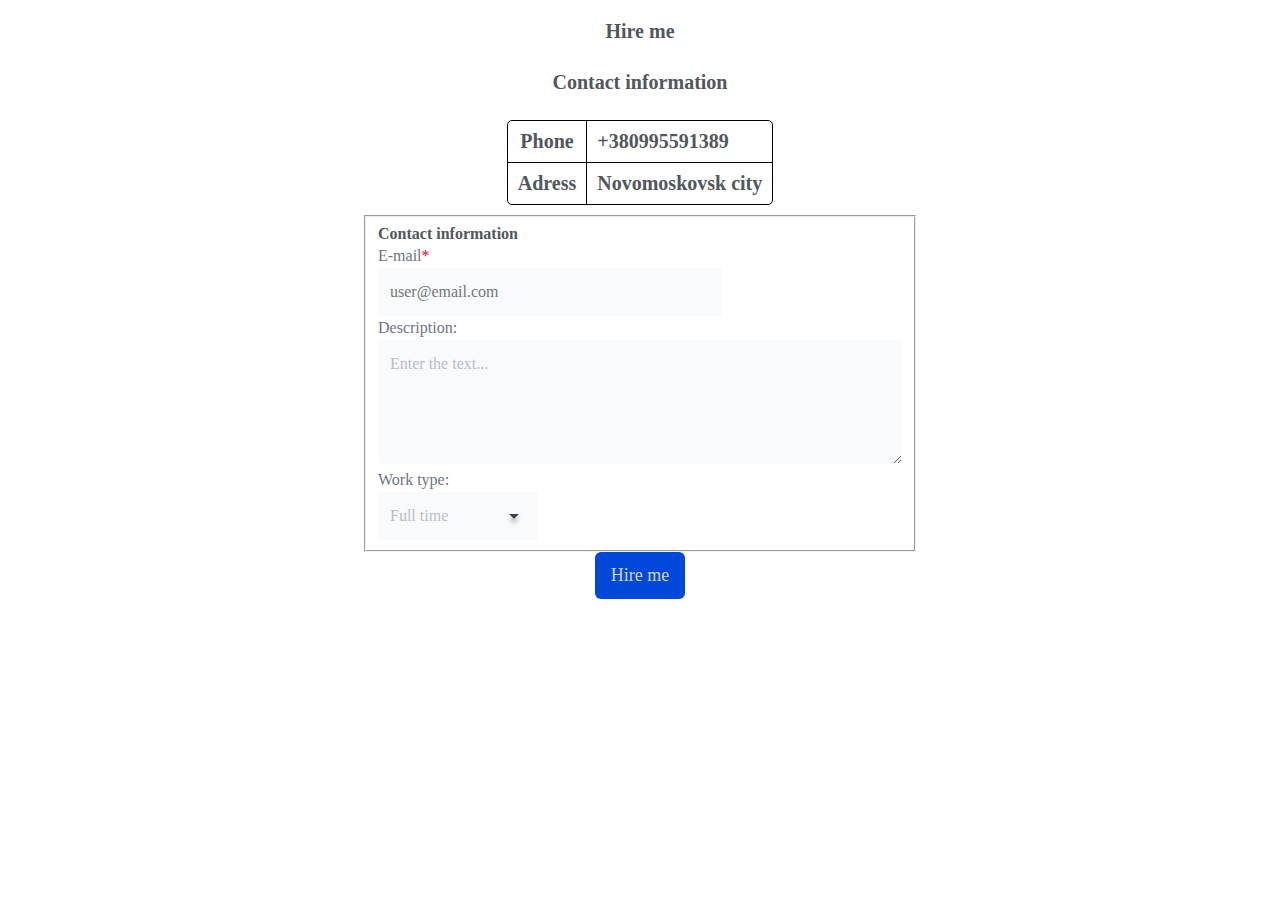
==== hire-me.html @ ab47ff27 "add files homework-13" ====
<!DOCTYPE html>
<html>

<head>
    <title>Hire me</title>
    <link href="./forms.css" rel="stylesheet" type="text/css">
</head>



<body>
    <div class="box">
        <div class="first">
            <div>
                <h1 class="titles">Hire me</h1>
            </div>
            <div>
                <h2 class="titles">Contact information</h2>
            </div>
            <div>
                <table class="tablecontact titles" cellspacing="0" cellpadding="10px">
                    <tr>
                        <th class="tablecontact_th">Phone</th>
                        <td>+380995591389</td>
                    </tr>

                    <tr>
                        <th class="tablecontact_th bordertop">Adress</th>
                        <td class="tablecontact_td ">Novomoskovsk city</td>
                    </tr>
                </table>
            </div>
        </div>


        <div>
            <form action="/lesson-6 forms.html" method="get">
                <fieldset>


                    <div><label for="email" class="contactinfo ">Contact information</label></div>
                    <div class="labeltxt">E-mail<span style="color:#ED0131">*</span></div>
                    <div><input id="email" type="email" class="email" name="email" placeholder="user@email.com" /></div>
                    <div class="error">Error!</div>
                    <div><label class="labeltxt" for="Description">Description:</label></div>
                    <div><textarea maxlength="200" id="Description" name="Description" class="txtarea"
                            placeholder="Enter the text..."></textarea></div>
                    <div><label class="labeltxt" for="Worktype">Work type:</label></div>
                    <select class="_select" id="Worktype" name="Work-type:">
                        <option>Full time</option>
                        <option>Remote work</option>
                        <option>Freelance</option>
                    </select>
        </div>
        <div><input type="Submit" value="Hire me" class="button" /></div>
        </fieldset>
        </form>
    </div>
    </div>
</body>

</html>
---- forms.css ----
.box {
  display: flex;
  flex-direction: column;
  justify-content: center;
  align-items: center;
  align-content: stretch;
  margin: auto;
  max-width: 1024px;
}

.first {
  display: flex;
  flex-direction: column;
  justify-content: center;
  align-items: center;
}

.tablecontact {
  margin: 10px;
  border: 1px solid black;
  border-radius: 5px;
  font-family: 'IBM Plex Sans';
  font-style: normal;
  font-weight: 700;
  font-size: 16px;
  line-height: 21px;
  color: #52575C;
}

.titles {
  font-family: 'IBM Plex Sans';
  font-style: normal;
  font-weight: 700;
  font-size: 20px;
  line-height: 21px;
  color: #52575C;
}

.tablecontact_th {
  border-right: 1px solid black;
}

.tablecontact_td {
  border-top: 1px solid black;
}

.bordertop {
  border-top: 1px solid black;
}


.button {
  padding: 0.75rem 1rem;
  background: #0048D9;
  border-radius: 6px;
  font-family: 'IBM PLEX SANS';
  font-style: normal;
  font-weight: 500;
  font-size: 18px;
  line-height: 23px;
  color: #d4d2d2;
  border: none;
  align-items: center;
  justify-content: center;
}

.button:hover {
  cursor: pointer;
  background: #002266;
}

.button:disabled {
  cursor: not-allowed;
  background: #7B61FF;
}

.labeltxt {
  font-family: 'IBM Plex Sans';
  font-style: normal;
  font-weight: 400;
  font-size: 16px;
  line-height: 150%;
  color: #6F7482;
}

.email,
.txtarea,
._select {
  appearance: none;
  background-color: transparent;
  margin: 0;
  padding: 0;
  border: none;
}

.contactinfo {
  font-family: 'IBM Plex Sans';
  font-style: normal;
  font-weight: 700;
  font-size: 16px;
  line-height: 21px;
  color: #52575C;
}

.email,
.txtarea,
._select {
  padding: 0.75rem;
  background: #F8FAFC;
  border-radius: 4px;
  line-height: 1.5rem;
  border: none;
}

.email,
.txtarea::placeholder {
  font-family: 'IBM Plex Sans';
  font-style: normal;
  font-weight: 400;
  font-size: 16px;
  line-height: 150%;
  color: #B8BCCA;
}

.email {
  width: 20rem;
}

.email:focus {
  outline: 1px solid #0048D9;
}

.error {
  display: none;
}

.email:invalid {
  outline-color: red;

}

.email:invalid+.error {
  display: block;
  color: red;
}

.txtarea {
  width: 500px;
  max-width: 1000px;
  height: 100px;
  max-height:300px;
  outline: none;
}

._select {
  min-width: 10rem;
  background: url(./mdi_arrow_drop_down.svg) no-repeat center right .75rem;
  background-color: #F8FAFC;
  font-family: 'IBM Plex Sans';
  font-style: normal;
  font-weight: 400;
  font-size: 16px;
  line-height: 150%;
  color: #B8BCCA;
}

._select:focus {
  border: none;
  outline: none;
  font-family: 'IBM Plex Sans';
  font-style: normal;
  font-weight: 400;
  font-size: 16px;
  line-height: 150%;
  color: #3B4256;
}

.margin {
  margin-bottom:5px;
}
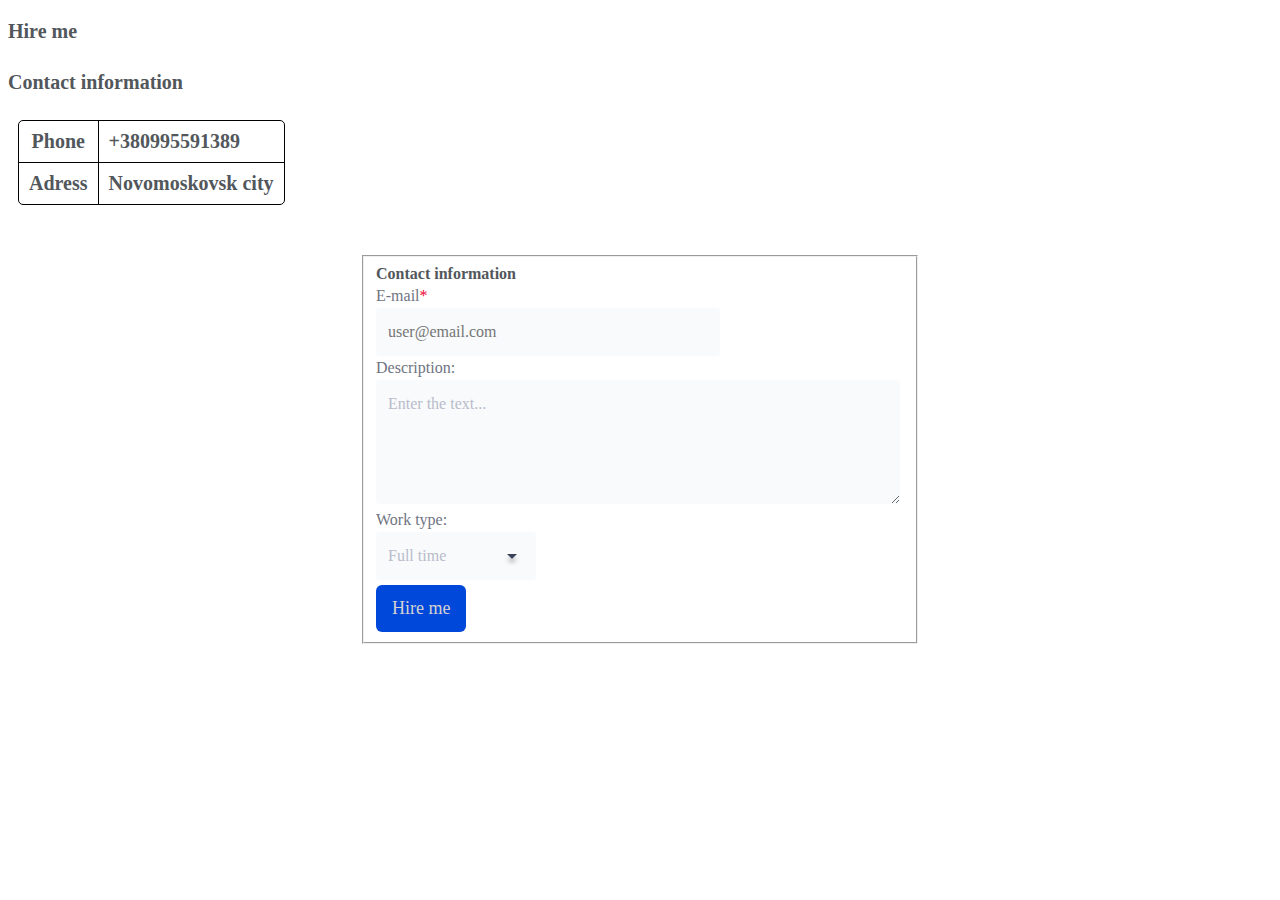
==== commit e4282ebd: "fix form position, button position" ====
--- a/hire-me.html
+++ b/hire-me.html
@@ -33,7 +33,7 @@
         </div>
 
 
-        <div>
+        <div class="form_absolute">
             <form action="/lesson-6 forms.html" method="get">
                 <fieldset>
 
@@ -46,13 +46,14 @@
                     <div><textarea maxlength="200" id="Description" name="Description" class="txtarea"
                             placeholder="Enter the text..."></textarea></div>
                     <div><label class="labeltxt" for="Worktype">Work type:</label></div>
-                    <select class="_select" id="Worktype" name="Work-type:">
+                    <select class="_select margin"  id="Worktype" name="Work-type:">
                         <option>Full time</option>
                         <option>Remote work</option>
                         <option>Freelance</option>
                     </select>
+                    <div><input type="Submit" value="Hire me" class="button" /></div>
         </div>
-        <div><input type="Submit" value="Hire me" class="button" /></div>
+        
         </fieldset>
         </form>
     </div>
--- a/forms.css
+++ b/forms.css
@@ -1,18 +1,12 @@
 .box {
   display: flex;
   flex-direction: column;
-  justify-content: center;
-  align-items: center;
-  align-content: stretch;
-  margin: auto;
   max-width: 1024px;
 }
 
 .first {
   display: flex;
   flex-direction: column;
-  justify-content: center;
-  align-items: center;
 }
 
 .tablecontact {
@@ -177,4 +171,14 @@
 
 .margin {
   margin-bottom:5px;
-}+}
+
+.form_absolute {
+  position:absolute;
+  width:560px;
+  height: 390px;
+  top:50%;
+  left:50%;
+  transform:translate(-50%, -50%);
+}
+
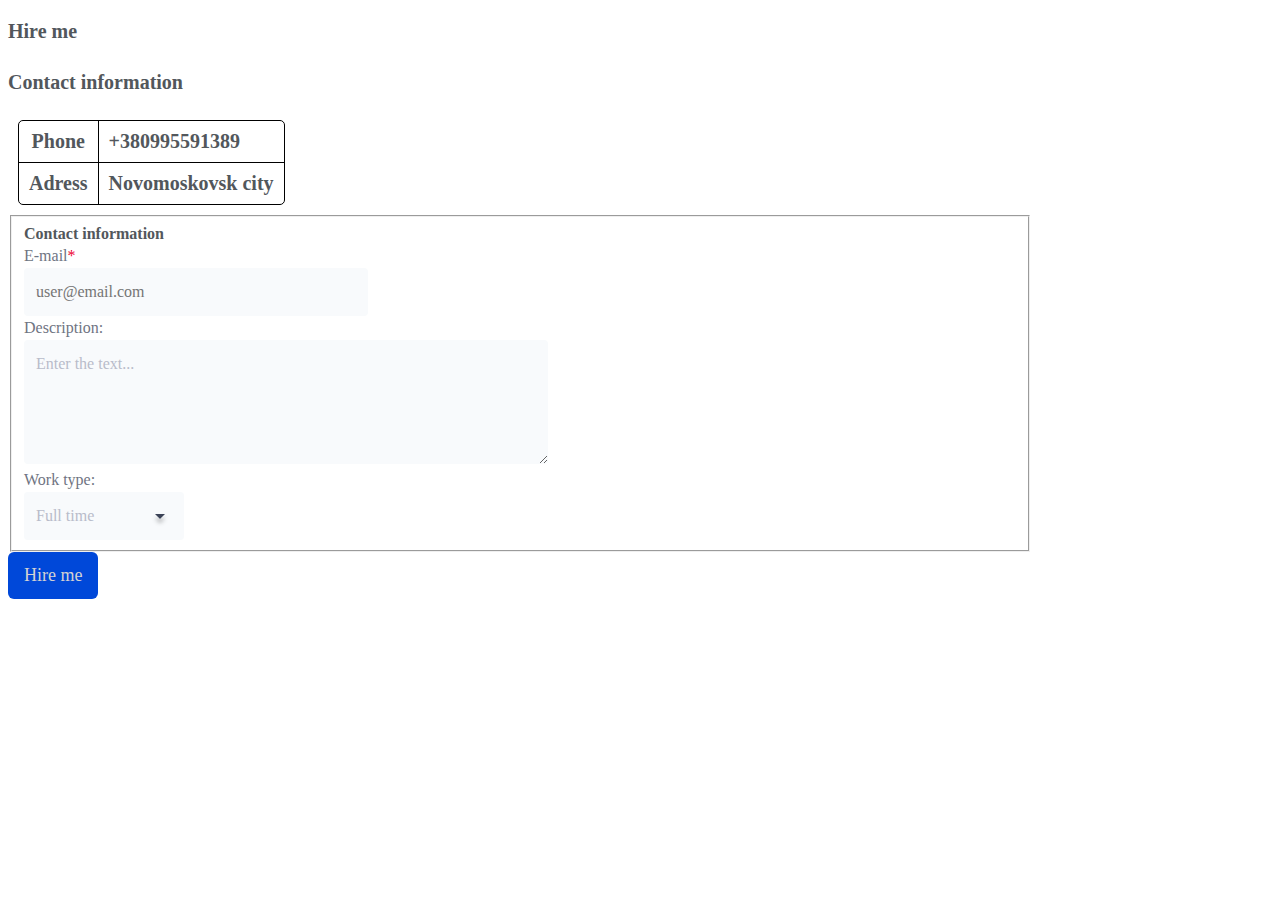
==== commit dbceadbe: "add lesson-13 files" ====
--- a/hire-me.html
+++ b/hire-me.html
@@ -33,7 +33,7 @@
         </div>
 
 
-        <div class="form_absolute">
+        <div>
             <form action="/lesson-6 forms.html" method="get">
                 <fieldset>
 
@@ -46,18 +46,15 @@
                     <div><textarea maxlength="200" id="Description" name="Description" class="txtarea"
                             placeholder="Enter the text..."></textarea></div>
                     <div><label class="labeltxt" for="Worktype">Work type:</label></div>
-                    <select class="_select margin"  id="Worktype" name="Work-type:">
+                    <select class="_select" id="Worktype" name="Work-type:">
                         <option>Full time</option>
                         <option>Remote work</option>
                         <option>Freelance</option>
                     </select>
-                    <div><input type="Submit" value="Hire me" class="button" /></div>
         </div>
-        
+        <div><input type="Submit" value="Hire me" class="button" /></div>
         </fieldset>
         </form>
     </div>
     </div>
 </body>
-
-</html>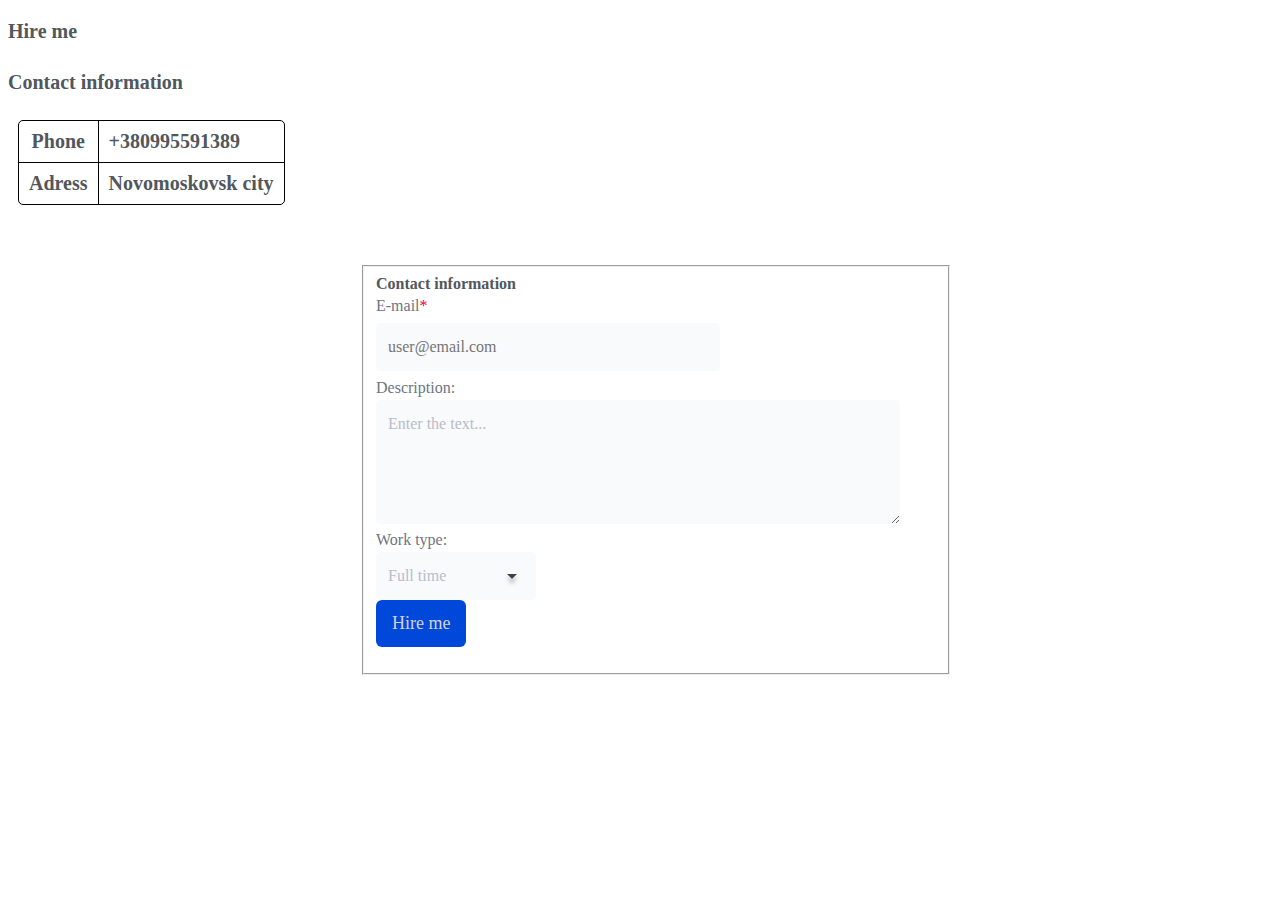
==== commit 91759505: "complete homework-17" ====
--- a/hire-me.html
+++ b/hire-me.html
@@ -33,28 +33,26 @@
         </div>
 
 
-        <div>
-            <form action="/lesson-6 forms.html" method="get">
-                <fieldset>
-
-
-                    <div><label for="email" class="contactinfo ">Contact information</label></div>
-                    <div class="labeltxt">E-mail<span style="color:#ED0131">*</span></div>
-                    <div><input id="email" type="email" class="email" name="email" placeholder="user@email.com" /></div>
+        <div class="form_absolute form_animation">
+            <form action="/hire-me.html" method="get" class=" margin">
+                <fieldset class="form_absolute">
+                    <div><label for="email" class="contactinfo margin">Contact information</label></div>
+                    <div class="labeltxt margin ">E-mail<span style="color:#ED0131">*</span></div>
+                    <div><input id="email" type="email" class="email margin " name="email" placeholder="user@email.com" /></div>
                     <div class="error">Error!</div>
                     <div><label class="labeltxt" for="Description">Description:</label></div>
                     <div><textarea maxlength="200" id="Description" name="Description" class="txtarea"
                             placeholder="Enter the text..."></textarea></div>
                     <div><label class="labeltxt" for="Worktype">Work type:</label></div>
-                    <select class="_select" id="Worktype" name="Work-type:">
+                    <select class="_select " id="Worktype" name="Work-type:">
                         <option>Full time</option>
                         <option>Remote work</option>
                         <option>Freelance</option>
                     </select>
-        </div>
         <div><input type="Submit" value="Hire me" class="button" /></div>
         </fieldset>
         </form>
     </div>
     </div>
+    </div>
 </body>
--- a/forms.css
+++ b/forms.css
@@ -174,11 +174,24 @@
 }
 
 .form_absolute {
-  position:absolute;
+  position: absolute;
   width:560px;
   height: 390px;
-  top:50%;
-  left:50%;
-  transform:translate(-50%, -50%);
+  left:calc(50% - 280px);
+  top: calc(50% - 190px);
 }
 
+.form_animation {
+  -webkit-animation: form 5s;
+}
+
+@keyframes form {
+  0% {scale:200%;
+    opacity: 0;
+  }
+
+  100% {
+    scale:100%;
+    opacity: 1;
+  }
+}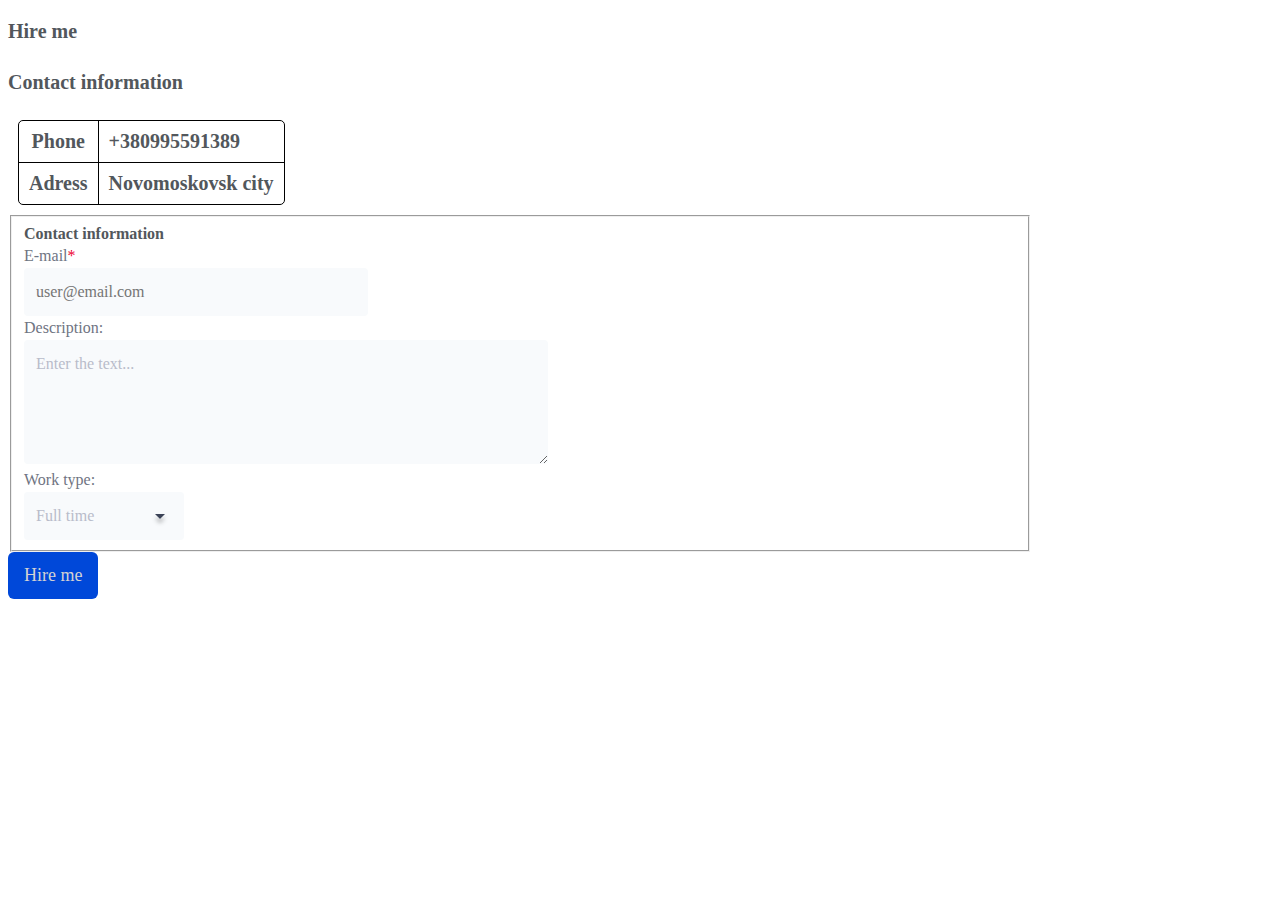
==== commit 78a1138a: "reset to lesson-14" ====
--- a/hire-me.html
+++ b/hire-me.html
@@ -33,26 +33,28 @@
         </div>
 
 
-        <div class="form_absolute form_animation">
-            <form action="/hire-me.html" method="get" class=" margin">
-                <fieldset class="form_absolute">
-                    <div><label for="email" class="contactinfo margin">Contact information</label></div>
-                    <div class="labeltxt margin ">E-mail<span style="color:#ED0131">*</span></div>
-                    <div><input id="email" type="email" class="email margin " name="email" placeholder="user@email.com" /></div>
+        <div>
+            <form action="/lesson-6 forms.html" method="get">
+                <fieldset>
+
+
+                    <div><label for="email" class="contactinfo ">Contact information</label></div>
+                    <div class="labeltxt">E-mail<span style="color:#ED0131">*</span></div>
+                    <div><input id="email" type="email" class="email" name="email" placeholder="user@email.com" /></div>
                     <div class="error">Error!</div>
                     <div><label class="labeltxt" for="Description">Description:</label></div>
                     <div><textarea maxlength="200" id="Description" name="Description" class="txtarea"
                             placeholder="Enter the text..."></textarea></div>
                     <div><label class="labeltxt" for="Worktype">Work type:</label></div>
-                    <select class="_select " id="Worktype" name="Work-type:">
+                    <select class="_select" id="Worktype" name="Work-type:">
                         <option>Full time</option>
                         <option>Remote work</option>
                         <option>Freelance</option>
                     </select>
+        </div>
         <div><input type="Submit" value="Hire me" class="button" /></div>
         </fieldset>
         </form>
     </div>
     </div>
-    </div>
-</body>
+</body>--- a/forms.css
+++ b/forms.css
@@ -174,24 +174,9 @@
 }
 
 .form_absolute {
-  position: absolute;
+  position:absolute;
   width:560px;
   height: 390px;
   left:calc(50% - 280px);
   top: calc(50% - 190px);
-}
-
-.form_animation {
-  -webkit-animation: form 5s;
-}
-
-@keyframes form {
-  0% {scale:200%;
-    opacity: 0;
-  }
-
-  100% {
-    scale:100%;
-    opacity: 1;
-  }
 }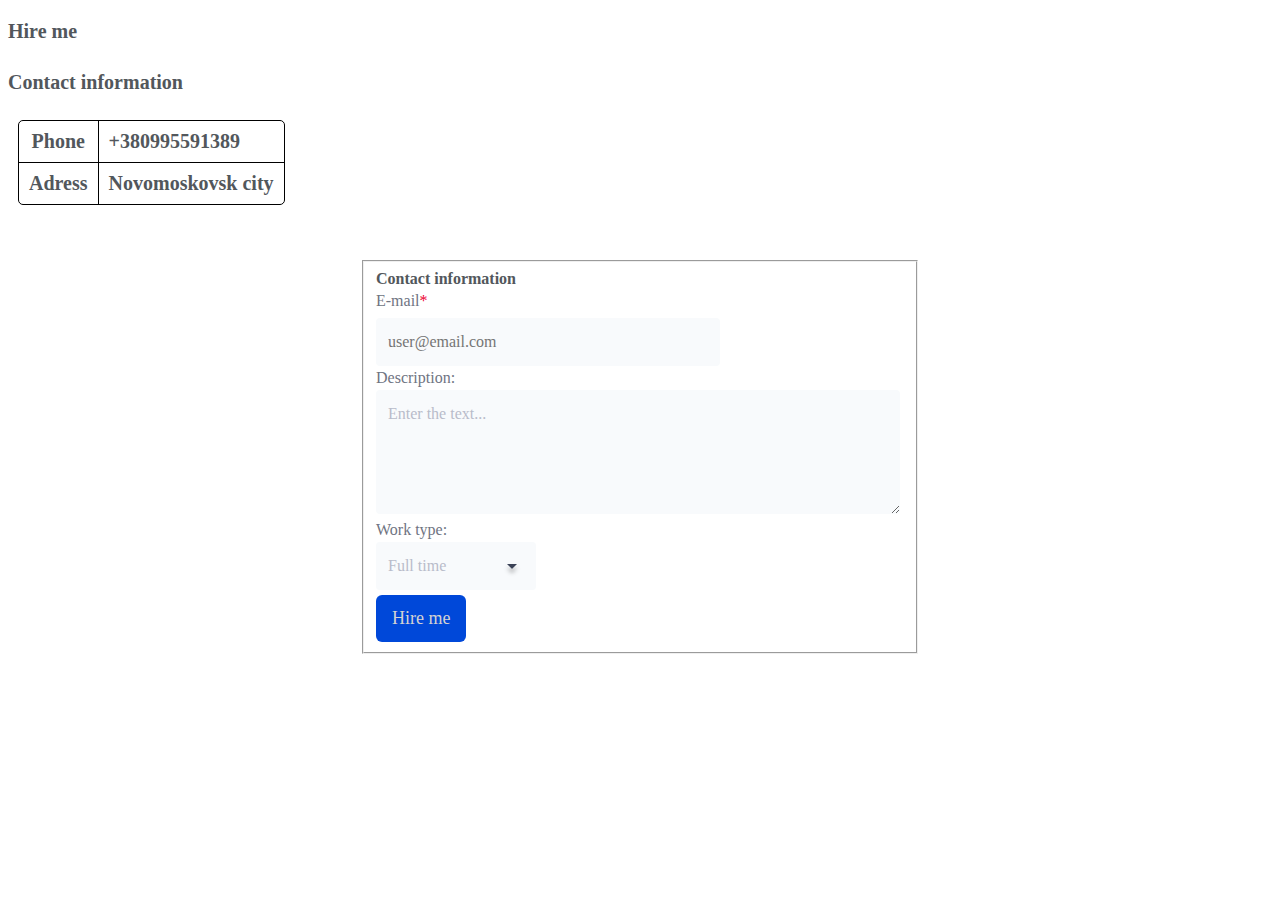
==== commit 78c2b0ab: "complete homework 17" ====
--- a/hire-me.html
+++ b/hire-me.html
@@ -34,27 +34,28 @@
 
 
         <div>
-            <form action="/lesson-6 forms.html" method="get">
+            <form class ="form_absolute form_animation" action="/lesson-6 forms.html" method="get">
                 <fieldset>
-
-
-                    <div><label for="email" class="contactinfo ">Contact information</label></div>
-                    <div class="labeltxt">E-mail<span style="color:#ED0131">*</span></div>
+                    <div><label for="email" class="contactinfo margin ">Contact information</label></div>
+                    <div class="labeltxt margin">E-mail<span style="color:#ED0131">*</span></div>
                     <div><input id="email" type="email" class="email" name="email" placeholder="user@email.com" /></div>
                     <div class="error">Error!</div>
-                    <div><label class="labeltxt" for="Description">Description:</label></div>
+
+                    
+                    <div><label class="labeltxt " for="Description">Description:</label></div>
                     <div><textarea maxlength="200" id="Description" name="Description" class="txtarea"
                             placeholder="Enter the text..."></textarea></div>
-                    <div><label class="labeltxt" for="Worktype">Work type:</label></div>
-                    <select class="_select" id="Worktype" name="Work-type:">
+                    <div><label class="labeltxt " for="Worktype">Work type:</label></div>
+                    <select class="_select margin" id="Worktype" name="Work-type:">
                         <option>Full time</option>
                         <option>Remote work</option>
                         <option>Freelance</option>
                     </select>
-        </div>
+        
         <div><input type="Submit" value="Hire me" class="button" /></div>
         </fieldset>
         </form>
     </div>
     </div>
+    </div>
 </body>--- a/forms.css
+++ b/forms.css
@@ -178,5 +178,20 @@
   width:560px;
   height: 390px;
   left:calc(50% - 280px);
-  top: calc(50% - 190px);
+   top: calc(50% - 190px);
+}
+
+.form_animation {
+ animation: form 5s;
+}
+
+@keyframes form {
+  0% {scale:200%;
+    opacity: 0;
+  }
+
+  100% {
+    scale:100%;
+    opacity: 1;
+  }
 }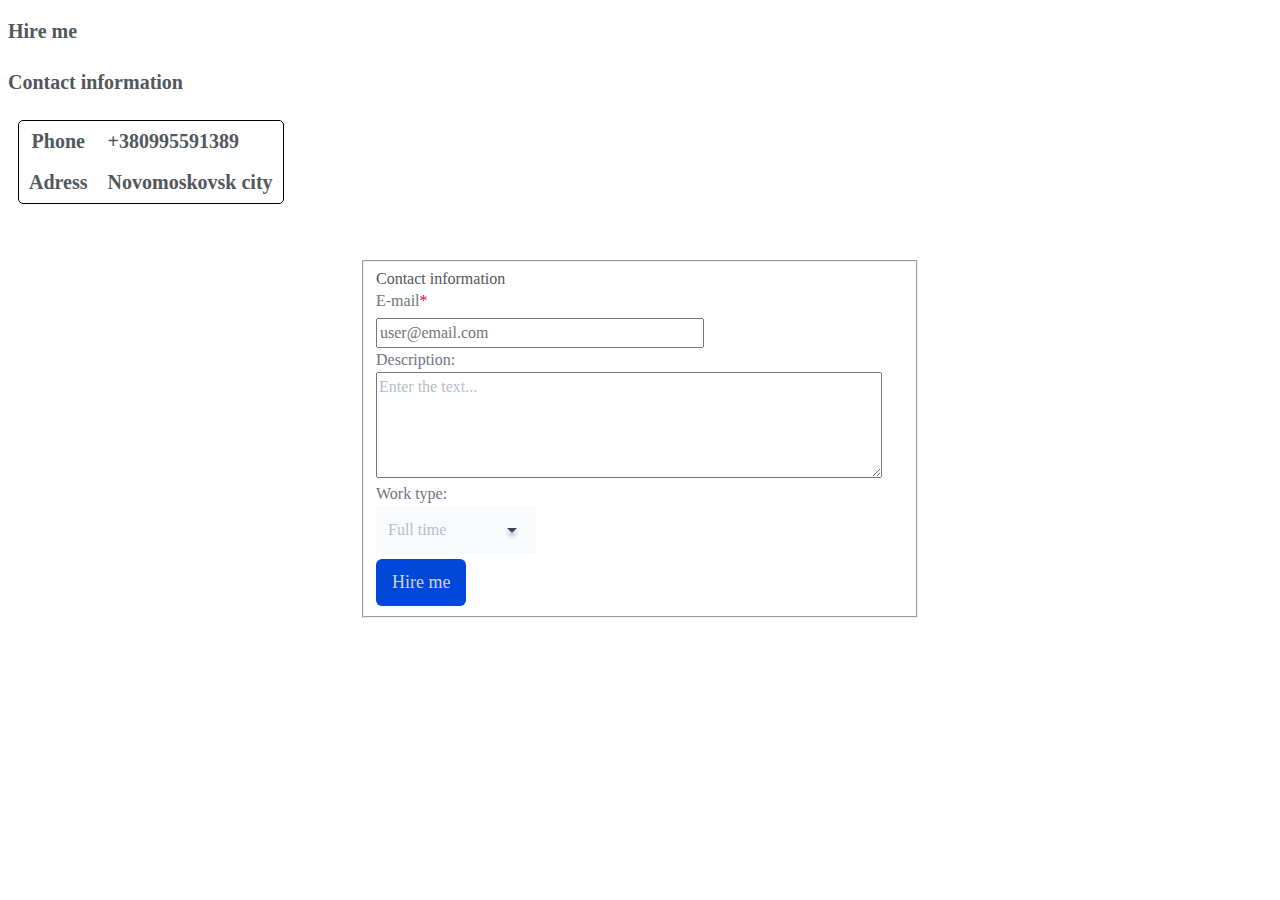
==== commit debec248: "complete homework-18" ====
--- a/hire-me.html
+++ b/hire-me.html
@@ -3,7 +3,7 @@
 
 <head>
     <title>Hire me</title>
-    <link href="./forms.css" rel="stylesheet" type="text/css">
+    <link href="./sass_forms.css" rel="stylesheet" type="text/css">
 </head>
 
 
--- a/sass_forms.css
+++ b/sass_forms.css
@@ -0,0 +1,239 @@
+.box {
+  display: -webkit-box;
+  display: -ms-flexbox;
+  display: flex;
+  -webkit-box-orient: vertical;
+  -webkit-box-direction: normal;
+      -ms-flex-direction: column;
+          flex-direction: column;
+  max-width: 1024px;
+}
+
+.first {
+  display: -webkit-box;
+  display: -ms-flexbox;
+  display: flex;
+  -webkit-box-orient: vertical;
+  -webkit-box-direction: normal;
+      -ms-flex-direction: column;
+          flex-direction: column;
+}
+
+.tablecontact {
+  margin: 10px;
+  border: 1px solid black;
+  border-radius: 5px;
+  font-family: "IBM Plex Sans";
+  font-style: normal;
+  font-weight: 700;
+  font-size: 16px;
+  line-height: 21px;
+  color: #52575C;
+}
+
+.titles {
+  font-family: "IBM Plex Sans";
+  font-style: normal;
+  font-weight: 700;
+  font-size: 20px;
+  line-height: 21px;
+  color: #52575C;
+}
+
+.tablecontact_th .tablecontact_td .bordertop {
+  border-right: 1px solid black;
+}
+
+.button {
+  padding: 0.75rem 1rem;
+  background: #0048D9;
+  border-radius: 6px;
+  font-family: "IBM PLEX SANS";
+  font-style: normal;
+  font-weight: 500;
+  font-size: 18px;
+  line-height: 23px;
+  color: #d4d2d2;
+  border: none;
+  -webkit-box-align: center;
+      -ms-flex-align: center;
+          align-items: center;
+  -webkit-box-pack: center;
+      -ms-flex-pack: center;
+          justify-content: center;
+}
+.button :hover {
+  cursor: pointer;
+  background: #002266;
+}
+.button :disabled {
+  cursor: not-allowed;
+  background: #7B61FF;
+}
+
+.labeltxt {
+  font-family: "IBM Plex Sans";
+  font-style: normal;
+  font-weight: 400;
+  font-size: 16px;
+  line-height: 150%;
+  color: #6F7482;
+}
+
+.email .txtarea, ._select {
+  -webkit-appearance: none;
+     -moz-appearance: none;
+          appearance: none;
+  background-color: transparent;
+  margin: 0;
+  padding: 0;
+  border: none;
+}
+
+.contactinfo {
+  font-family: "IBM Plex Sans";
+  font-style: normal;
+  font-size: 16px;
+  line-height: 21px;
+  color: #52575C;
+}
+
+.email .txtarea, ._select {
+  padding: 0.75rem;
+  background: #F8FAFC;
+  border-radius: 4px;
+  line-height: 1.5rem;
+  border: none;
+}
+
+.txtarea::-webkit-input-placeholder {
+  font-family: "IBM Plex Sans";
+  font-style: normal;
+  font-weight: 400;
+  font-size: 16px;
+  line-height: 150%;
+  color: #B8BCCA;
+}
+
+.txtarea::-moz-placeholder {
+  font-family: "IBM Plex Sans";
+  font-style: normal;
+  font-weight: 400;
+  font-size: 16px;
+  line-height: 150%;
+  color: #B8BCCA;
+}
+
+.txtarea:-ms-input-placeholder {
+  font-family: "IBM Plex Sans";
+  font-style: normal;
+  font-weight: 400;
+  font-size: 16px;
+  line-height: 150%;
+  color: #B8BCCA;
+}
+
+.txtarea::-ms-input-placeholder {
+  font-family: "IBM Plex Sans";
+  font-style: normal;
+  font-weight: 400;
+  font-size: 16px;
+  line-height: 150%;
+  color: #B8BCCA;
+}
+
+.email, .txtarea::placeholder {
+  font-family: "IBM Plex Sans";
+  font-style: normal;
+  font-weight: 400;
+  font-size: 16px;
+  line-height: 150%;
+  color: #B8BCCA;
+}
+
+.email {
+  width: 20rem;
+}
+.email:focus {
+  outline: 1px solid #0048D9;
+}
+.email:invalid {
+  outline-color: red;
+}
+.email:invalid + .error {
+  display: block;
+  color: red;
+}
+
+.error {
+  display: none;
+}
+
+.txtarea {
+  width: 500px;
+  max-width: 1000px;
+  height: 100px;
+  max-height: 300px;
+  outline: none;
+}
+
+._select {
+  min-width: 10rem;
+  background: url(./mdi_arrow_drop_down.svg) no-repeat center right 0.75rem;
+  background-color: #F8FAFC;
+  font-family: "IBM Plex Sans";
+  font-style: normal;
+  font-weight: 400;
+  font-size: 16px;
+  line-height: 150%;
+  color: #B8BCCA;
+}
+._select:focus {
+  border: none;
+  outline: none;
+  font-family: "IBM Plex Sans";
+  font-style: normal;
+  font-weight: 400;
+  font-size: 16px;
+  line-height: 150%;
+  color: #3B4256;
+}
+
+.margin {
+  margin-bottom: 5px;
+}
+
+.form_absolute {
+  position: absolute;
+  width: 560px;
+  height: 390px;
+  left: calc(50% - 280px);
+  top: calc(50% - 190px);
+}
+
+.form_animation {
+  -webkit-animation: form 5s;
+          animation: form 5s;
+}
+
+@-webkit-keyframes form {
+  0% {
+    scale: 200%;
+    opacity: 0;
+  }
+  100% {
+    scale: 100%;
+    opacity: 1;
+  }
+}
+
+@keyframes form {
+  0% {
+    scale: 200%;
+    opacity: 0;
+  }
+  100% {
+    scale: 100%;
+    opacity: 1;
+  }
+}/*# sourceMappingURL=sass_forms.css.map */